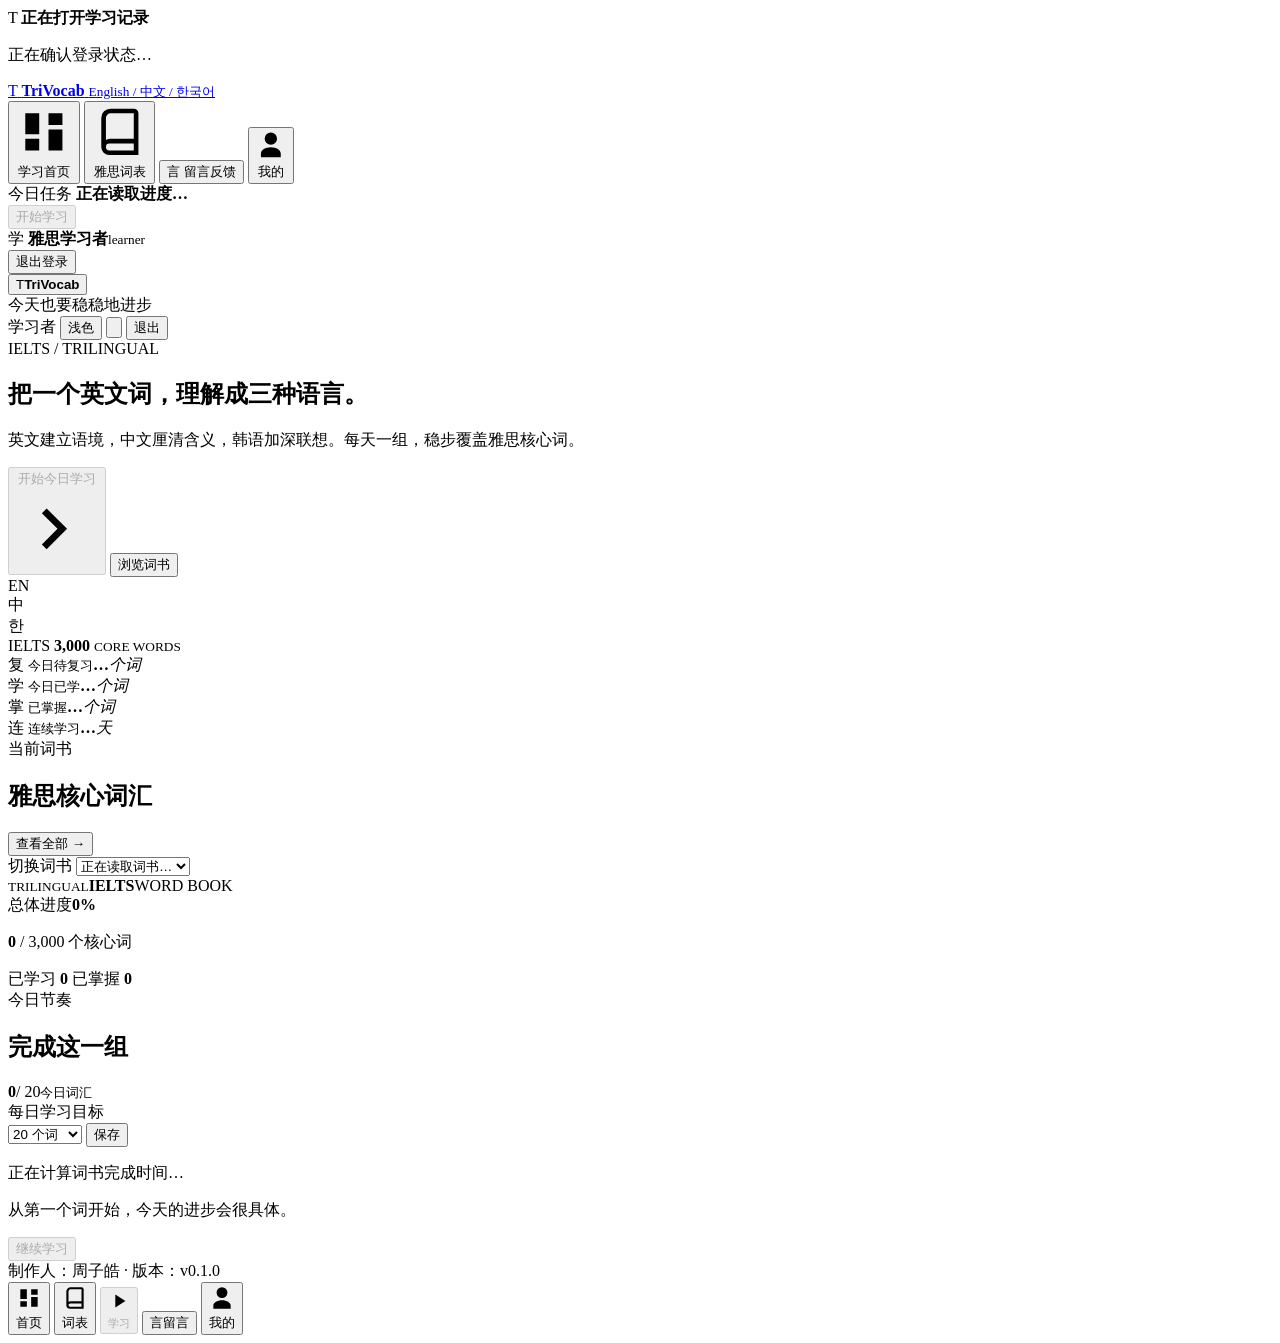
==== src/main/resources/static/index.html @ 9ad06fd4 "Publish TrVocab IELTS trilingual vocabulary app" ====
<!doctype html>
<html lang="zh-CN">
<head>
  <meta charset="UTF-8">
  <meta name="viewport" content="width=device-width, initial-scale=1.0, maximum-scale=1.0, user-scalable=no, viewport-fit=cover">
  <meta name="description" content="IELTS 英语·中文·韩语三语背词学习应用">
  <meta name="theme-color" id="themeColorMeta" content="#edf0eb">
  <link rel="manifest" href="/manifest.webmanifest">
  <link rel="apple-touch-icon" href="/apple-touch-icon.png">
  <meta name="apple-mobile-web-app-capable" content="yes">
  <meta name="apple-mobile-web-app-status-bar-style" content="default">
  <meta name="apple-mobile-web-app-title" content="TriVocab">
  <title>TriVocab · 雅思三语背词</title>
  <script>
    (() => {
      try {
        const savedTheme = localStorage.getItem("trivocab-theme");
        const systemDark = window.matchMedia("(prefers-color-scheme: dark)").matches;
        document.documentElement.dataset.theme = savedTheme === "dark" || savedTheme === "light"
          ? savedTheme
          : (systemDark ? "dark" : "light");
      } catch (error) {
        document.documentElement.dataset.theme = "light";
      }
    })();
  </script>
  <link rel="icon" href="/favicon.svg" type="image/svg+xml">
  <link rel="stylesheet" href="/styles.css?v=20260810-clean">
</head>
<body class="auth-pending">
  <div class="app-boot" id="appBootState" role="status" aria-live="polite">
    <span class="app-boot-mark" aria-hidden="true">T</span>
    <strong id="appBootTitle">正在打开学习记录</strong>
    <p id="appBootMessage">正在确认登录状态…</p>
    <button id="retryAppAuthButton" type="button" hidden>重新尝试</button>
  </div>

  <div class="app-shell" id="appShell" inert>
    <aside class="sidebar" aria-label="主导航">
      <a class="brand" href="#dashboard" data-route="dashboard" aria-label="TriVocab 首页">
        <span class="brand-mark" aria-hidden="true">T</span>
        <span class="brand-copy">
          <strong>TriVocab</strong>
          <small>English / 中文 / 한국어</small>
        </span>
      </a>

      <nav class="side-nav">
        <button class="nav-item is-active" type="button" data-route="dashboard" aria-current="page">
          <svg viewBox="0 0 24 24" aria-hidden="true"><path d="M4 13h6V4H4v9Zm0 7h6v-5H4v5Zm10 0h6v-9h-6v9Zm0-16v5h6V4h-6Z"/></svg>
          <span>学习首页</span>
        </button>
        <button class="nav-item" type="button" data-route="vocabulary">
          <svg viewBox="0 0 24 24" aria-hidden="true"><path d="M18 2H8a4 4 0 0 0-4 4v12.5A3.5 3.5 0 0 0 7.5 22H20V4a2 2 0 0 0-2-2Zm0 18H7.5a1.5 1.5 0 0 1 0-3H18v3Zm0-5H8a4 4 0 0 0-2 .54V6a2 2 0 0 1 2-2h10v11Z"/></svg>
          <span>雅思词表</span>
        </button>
        <button class="nav-item" type="button" data-route="messages">
          <span class="nav-glyph" aria-hidden="true">言</span>
          <span>留言反馈</span>
        </button>
        <button class="nav-item" type="button" data-route="me">
          <svg viewBox="0 0 24 24" aria-hidden="true"><path d="M12 12a5 5 0 1 0-5-5 5 5 0 0 0 5 5Zm0 2c-4.42 0-8 2.24-8 5v3h16v-3c0-2.76-3.58-5-8-5Z"/></svg>
          <span>我的</span>
        </button>
      </nav>

      <div class="sidebar-study-card">
        <span class="eyebrow">今日任务</span>
        <strong id="sidebarTaskText">正在读取进度…</strong>
        <div class="mini-progress" id="sidebarProgressTrack" role="progressbar" aria-label="今日任务进度" aria-valuemin="0" aria-valuemax="100" aria-valuenow="0"><span id="sidebarProgress"></span></div>
        <button class="button button-light button-block" type="button" data-start-study disabled>开始学习</button>
      </div>

      <div class="sidebar-account">
        <div class="profile-chip" aria-label="当前用户">
          <span class="avatar" id="currentUserAvatar" aria-hidden="true">学</span>
          <span><strong id="currentUserDisplayName">雅思学习者</strong><small id="currentUsername">learner</small></span>
        </div>
        <button class="sidebar-logout" id="logoutButton" type="button">退出登录</button>
      </div>
    </aside>

    <main class="main-content">
      <header class="topbar">
        <button class="mobile-brand" type="button" data-route="dashboard" aria-label="返回首页">
          <span class="brand-mark" aria-hidden="true">T</span><strong>TriVocab</strong>
        </button>
        <div class="date-copy">
          <span id="greeting">今天也要稳稳地进步</span>
          <time id="todayLabel"></time>
        </div>
        <div class="topbar-actions">
          <span class="topbar-user" id="topbarUserName">学习者</span>
          <button class="theme-toggle" id="themeToggle" type="button" aria-label="切换深色模式" aria-pressed="false">
            <span class="theme-toggle-track" aria-hidden="true"><i></i></span>
            <span class="theme-toggle-label" id="themeToggleLabel">浅色</span>
          </button>
          <button class="icon-button" id="refreshButton" type="button" title="刷新数据" aria-label="刷新数据">
            <svg viewBox="0 0 24 24" aria-hidden="true"><path d="M17.65 6.35A7.95 7.95 0 0 0 12 4a8 8 0 1 0 7.75 10h-2.1A6 6 0 1 1 16.2 7.8L13 11h7V4l-2.35 2.35Z"/></svg>
          </button>
          <button class="mobile-logout-button" id="mobileLogoutButton" type="button">退出</button>
        </div>
      </header>

      <section class="view is-active" id="dashboardView" data-view="dashboard" aria-labelledby="dashboardTitle">
        <div class="hero-card">
          <div class="hero-copy">
            <span class="hero-kicker">IELTS / TRILINGUAL</span>
            <h1 id="dashboardTitle">把一个英文词，理解成三种语言。</h1>
            <p>英文建立语境，中文厘清含义，韩语加深联想。每天一组，稳步覆盖雅思核心词。</p>
            <div class="hero-actions">
              <button class="button button-primary" type="button" data-start-study disabled>
                <span>开始今日学习</span>
                <svg viewBox="0 0 24 24" aria-hidden="true"><path d="m9 18 6-6-6-6-1.4 1.4 4.6 4.6-4.6 4.6L9 18Z"/></svg>
              </button>
              <button class="button button-ghost" type="button" data-route="vocabulary">浏览词书</button>
            </div>
          </div>
          <div class="hero-visual" aria-hidden="true">
            <div class="language-orbit orbit-en">EN</div>
            <div class="language-orbit orbit-zh">中</div>
            <div class="language-orbit orbit-ko">한</div>
            <div class="book-shape">
              <span>IELTS</span>
              <strong>3,000</strong>
              <small>CORE WORDS</small>
            </div>
          </div>
        </div>

        <div class="stats-grid" aria-label="学习概览">
          <article class="stat-card">
            <span class="stat-icon stat-icon-sage" aria-hidden="true">复</span>
            <span class="stat-copy"><small>今日待复习</small><strong id="dueCount">…</strong><em>个词</em></span>
          </article>
          <article class="stat-card">
            <span class="stat-icon stat-icon-gold" aria-hidden="true">学</span>
            <span class="stat-copy"><small>今日已学</small><strong id="todayLearnedCount">…</strong><em>个词</em></span>
          </article>
          <article class="stat-card">
            <span class="stat-icon stat-icon-blue" aria-hidden="true">掌</span>
            <span class="stat-copy"><small>已掌握</small><strong id="masteredCount">…</strong><em>个词</em></span>
          </article>
          <article class="stat-card">
            <span class="stat-icon stat-icon-coral" aria-hidden="true">连</span>
            <span class="stat-copy"><small>连续学习</small><strong id="streakCount">…</strong><em>天</em></span>
          </article>
        </div>

        <div class="dashboard-grid">
          <article class="panel book-progress-panel">
            <div class="panel-heading">
              <div><span class="eyebrow">当前词书</span><h2 id="currentBookName">雅思核心词汇</h2></div>
              <button class="text-button" type="button" data-route="vocabulary">查看全部 <span aria-hidden="true">→</span></button>
            </div>
            <div class="book-selector">
              <label for="bookSelect">切换词书</label>
              <select id="bookSelect" aria-label="选择要学习的词书">
                <option value="">正在读取词书…</option>
              </select>
            </div>
            <div class="book-progress-content">
              <div class="book-cover" aria-hidden="true"><small>TRILINGUAL</small><strong>IELTS</strong><span>WORD BOOK</span></div>
              <div class="progress-details">
                <div class="progress-row"><span>总体进度</span><strong id="bookProgressLabel">0%</strong></div>
                <div class="progress-track" id="bookProgressTrack" role="progressbar" aria-label="词书总体进度" aria-valuemin="0" aria-valuemax="100" aria-valuenow="0"><span id="bookProgressBar"></span></div>
                <p><strong id="learnedBookCount">0</strong> / <span id="totalBookCount">3,000</span> 个核心词</p>
                <div class="progress-legend">
                  <span><i class="dot dot-learned"></i>已学习 <strong id="legendLearned">0</strong></span>
                  <span><i class="dot dot-mastered"></i>已掌握 <strong id="legendMastered">0</strong></span>
                </div>
              </div>
            </div>
          </article>

          <article class="panel plan-panel">
            <div class="panel-heading"><div><span class="eyebrow">今日节奏</span><h2>完成这一组</h2></div><span class="plan-date" id="planDate"></span></div>
            <div class="daily-ring" id="dailyRing" style="--progress: 0" role="progressbar" aria-label="今日学习进度" aria-valuemin="0" aria-valuemax="100" aria-valuenow="0">
              <div><strong id="dailyProgressCount">0</strong><span>/ <span id="dailyGoalCount">20</span></span><small>今日词汇</small></div>
            </div>
            <div class="daily-goal-control" id="dailyGoalControl">
              <label for="dailyGoalSelect">每日学习目标</label>
              <div class="daily-goal-action-row">
                <select id="dailyGoalSelect" aria-describedby="dailyGoalEstimate dailyGoalState">
                  <option value="10">10 个词</option>
                  <option value="20" selected>20 个词</option>
                  <option value="30">30 个词</option>
                  <option value="40">40 个词</option>
                  <option value="50">50 个词</option>
                  <option value="60">60 个词</option>
                  <option value="70">70 个词</option>
                  <option value="80">80 个词</option>
                  <option value="90">90 个词</option>
                  <option value="100">100 个词</option>
                </select>
                <button class="daily-goal-save" id="saveDailyGoalButton" type="button">保存</button>
              </div>
              <p class="daily-goal-estimate" id="dailyGoalEstimate" aria-live="polite">正在计算词书完成时间…</p>
              <div class="daily-goal-state" id="dailyGoalState" role="status" aria-live="polite" hidden></div>
            </div>
            <p class="plan-message" id="planMessage">从第一个词开始，今天的进步会很具体。</p>
            <button class="button button-soft button-block" type="button" data-start-study disabled>继续学习</button>
          </article>
        </div>
      </section>

      <section class="view" id="vocabularyView" data-view="vocabulary" aria-labelledby="vocabularyTitle" hidden>
        <div class="page-heading">
          <div><span class="eyebrow" id="vocabularyBookLabel">当前词书</span><h1 id="vocabularyTitle">三语词表</h1><p>搜索英文单词，同时查看中文与韩语释义。</p></div>
          <button class="button button-primary" type="button" data-start-study disabled>开始学习</button>
        </div>

        <div class="word-toolbar">
          <label class="search-box" for="wordSearch">
            <span class="sr-only">搜索英文单词、中文或韩语释义</span>
            <svg viewBox="0 0 24 24" aria-hidden="true"><path d="m21 19.6-5.2-5.2a7.5 7.5 0 1 0-1.4 1.4l5.2 5.2 1.4-1.4ZM5 10a5 5 0 1 1 10 0 5 5 0 0 1-10 0Z"/></svg>
            <input id="wordSearch" type="search" autocomplete="off" placeholder="搜索单词、中文或韩语释义…">
            <kbd>/</kbd>
          </label>
          <div class="word-count-label">共 <strong id="wordTotalLabel">…</strong> 词
          </div>
        </div>

          <div class="word-list-panel">
            <div class="word-table-heading" aria-hidden="true"><span>单词</span><span>中文释义</span><span>한국어 뜻</span><span>状态</span></div>
            <div id="wordList" class="word-list" aria-live="polite" aria-busy="false"></div>
            <div class="empty-state" id="wordEmpty" hidden>
              <span aria-hidden="true">⌕</span><h3>没有找到匹配的单词</h3><p>试试其他关键词吧。</p>
            </div>
            <div class="list-footer">
              <nav class="word-pagination" id="wordPagination" aria-label="词表分页" hidden>
                <span id="wordPageLabel">第 1 / 1 页</span>
                <label class="word-page-jump">跳至 <input id="wordPageInput" type="number" min="1" value="1" aria-label="跳转页码"> 页</label>
                <div class="word-pagination-actions">
                  <button class="button button-ghost" id="wordPrevPageButton" type="button" disabled>上一页</button>
                  <button class="button button-ghost" id="wordNextPageButton" type="button" disabled>下一页</button>
                </div>
              </nav>
            </div>
          </div>
      </section>

      <section class="view messages-view" id="messagesView" data-view="messages" aria-labelledby="messagesTitle" hidden>
        <div class="page-heading messages-heading">
          <div><span class="eyebrow">学习反馈</span><h1 id="messagesTitle">给我们留言</h1><p>记录使用中遇到的问题，也可以提出词库或学习流程建议。</p></div>
        </div>

        <div class="message-layout">
          <section class="message-compose-panel" aria-labelledby="messageComposeTitle">
            <div class="message-section-heading"><h2 id="messageComposeTitle">新留言</h2></div>
            <form id="messageForm" novalidate>
              <div class="message-field">
                <div class="message-label-row"><label for="messageContent">留言内容</label><span id="messageCharacterCount">0 / 1000</span></div>
                <textarea id="messageContent" name="content" rows="8" minlength="10" maxlength="1000" required placeholder="请具体描述问题或建议。"></textarea>
                <small>请输入 10-1000 个字符。</small>
              </div>
              <div class="message-form-state" id="messageFormState" role="status" aria-live="polite" hidden></div>
              <button class="button button-primary message-submit" type="submit">提交留言</button>
            </form>
          </section>

          <section class="my-message-panel" aria-labelledby="myMessagesTitle">
            <div class="message-section-heading"><h2 id="myMessagesTitle">我的留言</h2><button class="text-button" id="refreshMessagesButton" type="button">刷新</button></div>
            <div class="my-message-state" id="myMessagesState" role="status" aria-live="polite" hidden></div>
            <div class="my-message-list" id="myMessageList" aria-busy="false"></div>
            <div class="message-empty" id="myMessagesEmpty" hidden><strong>还没有留言</strong><p>提交后，处理状态和管理员回复会显示在这里。</p></div>
          </section>
        </div>
      </section>

      <section class="view me-view" id="meView" data-view="me" aria-labelledby="meTitle" hidden>
        <div class="page-heading">
          <div><span class="eyebrow">个人中心</span><h1 id="meTitle">我的</h1></div>
        </div>
        <div class="me-card me-profile-card">
          <div class="me-profile">
            <span class="avatar me-avatar" id="meAvatar" aria-hidden="true">学</span>
            <div class="me-profile-copy">
              <strong id="meDisplayName">…</strong>
              <small id="meUsername">@learner</small>
            </div>
          </div>
          <dl class="me-info">
            <div><dt>用户 ID</dt><dd id="meUserId">…</dd></div>
            <div><dt>邮箱</dt><dd id="meEmail">…</dd></div>
            <div><dt>角色</dt><dd id="meRole">…</dd></div>
            <div><dt>当前词书</dt><dd id="meBookName">…</dd></div>
          </dl>
          <button class="button button-ghost button-block" id="meLogoutButton" type="button">退出登录</button>
        </div>

        <div class="me-stats-grid" aria-label="学习统计概览">
          <article class="me-stat-card" data-open-stats>
            <small>已背时长</small>
            <strong id="meTotalMinutes">…</strong>
          </article>
          <article class="me-stat-card" data-open-stats>
            <small>已学单词</small>
            <strong id="meTotalLearned">…</strong>
          </article>
          <article class="me-stat-card">
            <small>连续签到</small>
            <strong id="meStreak">…</strong>
          </article>
          <article class="me-stat-card">
            <small>累积签到</small>
            <strong id="meTotalCheckins">…</strong>
          </article>
        </div>

        <button class="button button-soft button-block" id="openStatsButton" type="button">查看统计详情</button>

        <div class="me-card me-checkin-card">
          <div class="me-card-heading">
            <div><span class="eyebrow">每日打卡</span><h2>签到日历</h2></div>
            <button class="button button-primary" id="checkinButton" type="button">签到</button>
          </div>
          <div class="calendar-toolbar">
            <button id="calendarPrev" type="button" aria-label="上个月">‹</button>
            <strong id="calendarTitle">…</strong>
            <button id="calendarNext" type="button" aria-label="下个月">›</button>
          </div>
          <div class="calendar-weekdays" aria-hidden="true">
            <span>日</span><span>一</span><span>二</span><span>三</span><span>四</span><span>五</span><span>六</span>
          </div>
          <div class="calendar-grid" id="calendarGrid" aria-live="polite"></div>
        </div>
      </section>

      <section class="view study-view" id="studyView" data-view="study" aria-label="单词学习" hidden>
        <div class="study-topbar">
          <button class="close-study" id="closeStudyButton" type="button" aria-label="退出学习">
            <svg viewBox="0 0 24 24" aria-hidden="true"><path d="m18.3 5.7-1.4-1.4-4.9 4.9-4.9-4.9-1.4 1.4 4.9 4.9-4.9 4.9 1.4 1.4 4.9-4.9 4.9 4.9 1.4-1.4-4.9-4.9 4.9-4.9Z"/></svg>
          </button>
          <div class="study-progress-wrap">
            <div class="study-progress-copy">
              <span>本组进度 <small id="studyAttemptLabel" aria-live="polite">尝试 0 次</small></span>
              <strong id="studyProgressLabel">0 / 0</strong>
            </div>
            <div class="study-progress-track" id="studyProgressTrack" role="progressbar" aria-label="本组学习进度" aria-valuemin="0" aria-valuemax="100" aria-valuenow="0"><span id="studyProgressBar"></span></div>
          </div>
          <span class="shortcut-hint">空格键翻面</span>
        </div>

        <div class="study-loading" id="studyLoading" role="status" aria-live="polite" hidden>
          <span class="spinner" aria-hidden="true"></span><p>正在准备今日单词…</p>
        </div>

        <div class="study-stage" id="studyStage" hidden>
          <div class="flashcard" id="flashcard">
            <div class="flashcard-inner">
              <article class="flashcard-face flashcard-front" aria-hidden="false">
                <span class="word-rank" id="studyRank">IELTS CORE</span>
                <div class="word-heading">
                  <h1 id="studyWord" lang="en">…</h1>
                  <div><span id="studyPhonetic"></span><em id="studyPartOfSpeech"></em></div>
                </div>
                <p class="recall-prompt">在脑海中回忆它的含义。<br><span>뜻을 떠올려 보세요.</span></p>
                <button class="reveal-button" id="revealButton" type="button">
                  <span>查看释义</span><small>Space</small>
                </button>
              </article>

              <article class="flashcard-face flashcard-back" aria-hidden="true" inert>
                <div class="back-word-row">
                  <div><h2 id="backWord" lang="en">…</h2><span id="backMeta"></span></div>
                  <span class="meaning-badge">EN / 中 / 한</span>
                </div>
                <div class="meaning-grid">
                  <section class="meaning-block meaning-zh"><span class="language-tag">中文</span><p id="chineseMeaning">…</p></section>
                  <section class="meaning-block meaning-ko" lang="ko"><span class="language-tag">한국어</span><p id="koreanMeaning">…</p></section>
                </div>
                <div class="examples">
                  <section class="example-block"><span>ENGLISH EXAMPLE</span><p id="englishExample" lang="en">Example coming soon.</p></section>
                  <section class="example-block example-ko" lang="ko"><span>한국어 예문</span><p id="koreanExample">한국어 예문이 아직 없습니다.</p></section>
                </div>
              </article>
            </div>
          </div>

          <div class="rating-area" id="ratingArea" role="group" aria-label="记忆评估" aria-hidden="true" inert>
            <p>你记得怎么样？ <span>1-4 快捷键</span></p>
            <div class="rating-buttons">
              <button class="rating-button rating-again" type="button" data-rating="AGAIN" aria-label="不认识，稍后在本组重新学习"><kbd>1</kbd><strong>不认识</strong><small>Again</small></button>
              <button class="rating-button rating-hard" type="button" data-rating="HARD" aria-label="模糊，稍后在本组重新巩固"><kbd>2</kbd><strong>模糊</strong><small>Hard</small></button>
              <button class="rating-button rating-good" type="button" data-rating="GOOD" aria-label="记得，本组不再出现并安排后续复习"><kbd>3</kbd><strong>记得</strong><small>Good</small></button>
              <button class="rating-button rating-easy" type="button" data-rating="EASY" aria-label="熟练，本组不再出现且无需后续复习"><kbd>4</kbd><strong>熟练</strong><small>Easy</small></button>
            </div>
          </div>
        </div>

        <div class="study-error" id="studyError" role="alert" hidden>
          <div class="error-mark" aria-hidden="true">!</div>
          <h1 id="studyErrorTitle" tabindex="-1">暂时无法开始学习</h1>
          <p id="studyErrorMessage">学习队列没有加载成功，请稍后重试。</p>
          <div class="complete-actions">
            <button class="button button-primary" type="button" data-start-study disabled>重新尝试</button>
            <button class="button button-ghost" type="button" data-route="dashboard">返回首页</button>
          </div>
        </div>

        <div class="study-complete" id="studyComplete" hidden>
          <div class="complete-mark" aria-hidden="true">✓</div>
          <span class="eyebrow" id="studyCompleteEyebrow">本组完成</span>
          <h1 id="studyCompleteTitle">今天的一组单词完成了。</h1>
          <p id="studyCompleteDescription">以下是根据本组学习结果生成的复习安排。</p>
          <div class="session-summary" id="sessionSummary">
            <span><strong id="sessionReviewed">0</strong><small>完成单词</small></span>
            <span><strong id="sessionAttempts">0</strong><small>总尝试次数</small></span>
            <span><strong id="sessionGoodRate">0%</strong><small>一次通过率</small></span>
          </div>
          <div class="complete-actions"><button class="button button-primary" id="continueSessionButton" type="button">额外再学一组</button><button class="button button-ghost" type="button" data-route="dashboard">返回首页</button></div>
          <section class="session-word-review" id="sessionWordReview" aria-labelledby="sessionWordListTitle">
            <div class="session-word-review-heading">
              <h2 id="sessionWordListTitle">本组复习安排</h2>
              <span>根据遗忘曲线生成</span>
            </div>
            <ol class="session-word-list" id="sessionWordList"></ol>
          </section>
        </div>
      </section>

      <footer class="site-footer">
        <span>制作人：周子皓</span>
        <span class="site-footer-sep" aria-hidden="true">·</span>
        <span>版本：v0.1.0</span>
      </footer>
    </main>

    <nav class="mobile-nav" aria-label="移动端导航">
      <button class="is-active" type="button" data-route="dashboard"><svg viewBox="0 0 24 24" aria-hidden="true"><path d="M4 13h6V4H4v9Zm0 7h6v-5H4v5Zm10 0h6v-9h-6v9Zm0-16v5h6V4h-6Z"/></svg><span>首页</span></button>
      <button type="button" data-route="vocabulary"><svg viewBox="0 0 24 24" aria-hidden="true"><path d="M18 2H8a4 4 0 0 0-4 4v12.5A3.5 3.5 0 0 0 7.5 22H20V4a2 2 0 0 0-2-2Zm0 18H7.5a1.5 1.5 0 0 1 0-3H18v3Zm0-5H8a4 4 0 0 0-2 .54V6a2 2 0 0 1 2-2h10v11Z"/></svg><span>词表</span></button>
      <button class="mobile-study-action" type="button" data-start-study disabled><span><svg viewBox="0 0 24 24" aria-hidden="true"><path d="m8 5 11 7-11 7V5Z"/></svg></span><small>学习</small></button>
      <button type="button" data-route="messages"><span class="mobile-nav-glyph" aria-hidden="true">言</span><span>留言</span></button>
      <button type="button" data-route="me"><svg viewBox="0 0 24 24" aria-hidden="true"><path d="M12 12a5 5 0 1 0-5-5 5 5 0 0 0 5 5Zm0 2c-4.42 0-8 2.24-8 5v3h16v-3c0-2.76-3.58-5-8-5Z"/></svg><span>我的</span></button>
    </nav>
  </div>

  <div class="me-modal-backdrop" id="statsModal" hidden>
    <section class="me-modal" role="dialog" aria-modal="true" aria-labelledby="statsModalTitle">
      <div class="me-modal-heading">
        <div><h2 id="statsModalTitle">学习统计</h2><p>按日查看学习、复习与学习时长。</p></div>
        <button id="closeStatsModal" type="button" aria-label="关闭统计详情">关闭</button>
      </div>
      <div class="stats-range-toggle" role="group" aria-label="统计范围">
        <button type="button" data-stats-range="week" class="is-active">最近一周</button>
        <button type="button" data-stats-range="month">本月</button>
      </div>
      <div class="stats-chart-block">
        <div class="stats-chart-heading"><h3>学习 / 复习单词</h3><small id="wordsChartSummary"></small></div>
        <div class="stats-chart stats-chart-words" id="wordsChart" aria-label="学习与复习单词柱状图"></div>
        <div class="stats-chart-legend"><span class="legend-learned">学习</span><span class="legend-reviewed">复习</span></div>
      </div>
      <div class="stats-chart-block">
        <div class="stats-chart-heading"><h3>学习时长（分钟）</h3><small id="minutesChartSummary"></small></div>
        <div class="stats-chart stats-chart-minutes" id="minutesChart" aria-label="学习时长柱状图"></div>
      </div>
    </section>
  </div>

  <div class="toast-region" id="toastRegion" aria-live="polite" aria-atomic="true"></div>

  <template id="wordSkeletonTemplate">
    <div class="word-row skeleton-row" aria-hidden="true"><span></span><span></span><span></span><span></span></div>
  </template>

  <script src="/app.js?v=20260810-clean" defer></script>
</body>
</html>
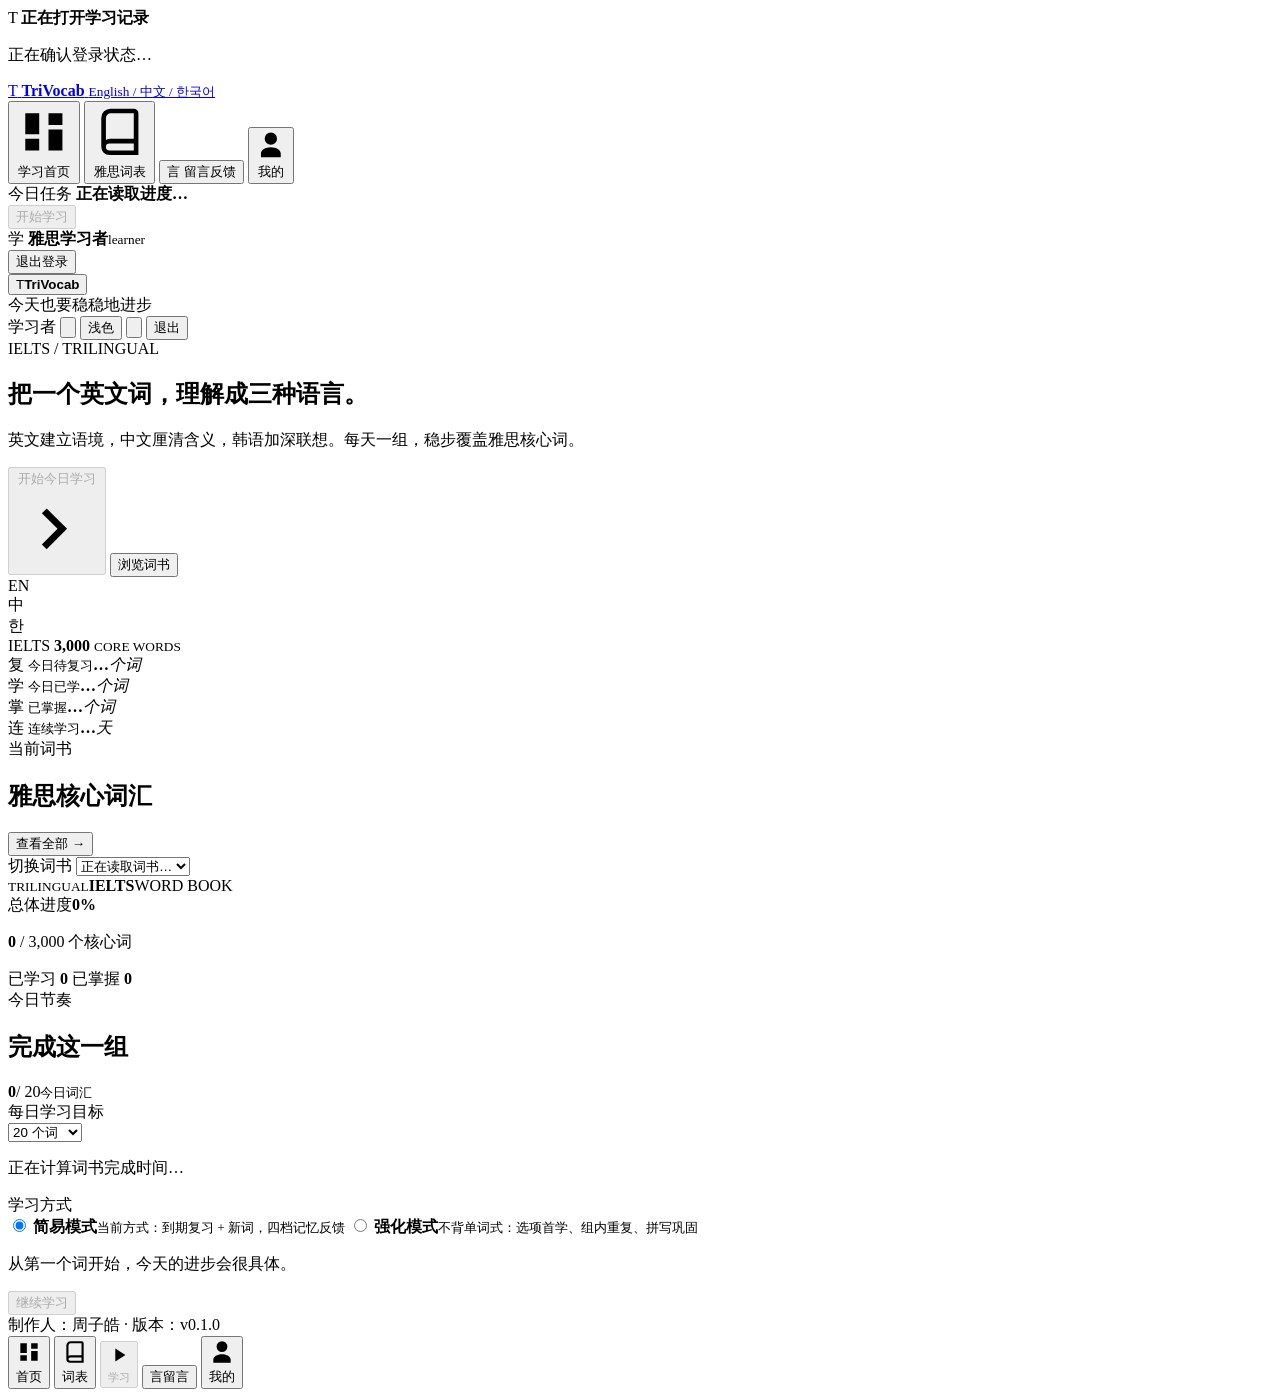
==== commit 2673c8b9: "Add immersive learning mode and timezone settings - Add simple/immersive learning mode toggle persis" ====
--- a/src/main/resources/static/index.html
+++ b/src/main/resources/static/index.html
@@ -4,7 +4,7 @@
   <meta charset="UTF-8">
   <meta name="viewport" content="width=device-width, initial-scale=1.0, maximum-scale=1.0, user-scalable=no, viewport-fit=cover">
   <meta name="description" content="IELTS 英语·中文·韩语三语背词学习应用">
-  <meta name="theme-color" id="themeColorMeta" content="#edf0eb">
+  <meta name="theme-color" id="themeColorMeta" content="#f4f2eb">
   <link rel="manifest" href="/manifest.webmanifest">
   <link rel="apple-touch-icon" href="/apple-touch-icon.png">
   <meta name="apple-mobile-web-app-capable" content="yes">
@@ -25,7 +25,7 @@
     })();
   </script>
   <link rel="icon" href="/favicon.svg" type="image/svg+xml">
-  <link rel="stylesheet" href="/styles.css?v=20260810-clean">
+  <link rel="stylesheet" href="/styles.css?v=20260813-redesign">
 </head>
 <body class="auth-pending">
   <div class="app-boot" id="appBootState" role="status" aria-live="polite">
@@ -91,6 +91,9 @@
         </div>
         <div class="topbar-actions">
           <span class="topbar-user" id="topbarUserName">学习者</span>
+          <button class="icon-button settings-icon-button" id="settingsButton" type="button" title="设置" aria-label="设置">
+            <svg viewBox="0 0 24 24" aria-hidden="true"><path d="M19.14 12.94c.04-.3.06-.61.06-.94 0-.32-.02-.64-.07-.94l2.03-1.58a.49.49 0 0 0 .12-.61l-1.92-3.32a.49.49 0 0 0-.59-.22l-2.39.96c-.5-.38-1.03-.7-1.62-.94l-.36-2.54a.48.48 0 0 0-.48-.41h-3.84a.48.48 0 0 0-.48.41l-.36 2.54c-.59.24-1.13.57-1.62.94l-2.39-.96a.48.48 0 0 0-.59.22L2.74 8.87c-.12.21-.08.47.12.61l2.03 1.58c-.05.3-.09.63-.09.94 0 .31.02.64.07.94l-2.03 1.58a.49.49 0 0 0-.12.61l1.92 3.32c.12.22.37.29.59.22l2.39-.96c.5.38 1.03.7 1.62.94l.36 2.54c.05.24.24.41.48.41h3.84c.24 0 .44-.17.48-.41l.36-2.54c.59-.24 1.13-.56 1.62-.94l2.39.96c.22.08.47 0 .59-.22l1.92-3.32a.49.49 0 0 0-.12-.61l-2.01-1.58ZM12 15.6A3.6 3.6 0 1 1 15.6 12 3.61 3.61 0 0 1 12 15.6Z"/></svg>
+          </button>
           <button class="theme-toggle" id="themeToggle" type="button" aria-label="切换深色模式" aria-pressed="false">
             <span class="theme-toggle-track" aria-hidden="true"><i></i></span>
             <span class="theme-toggle-label" id="themeToggleLabel">浅色</span>
@@ -193,10 +196,23 @@
                   <option value="90">90 个词</option>
                   <option value="100">100 个词</option>
                 </select>
-                <button class="daily-goal-save" id="saveDailyGoalButton" type="button">保存</button>
               </div>
               <p class="daily-goal-estimate" id="dailyGoalEstimate" aria-live="polite">正在计算词书完成时间…</p>
               <div class="daily-goal-state" id="dailyGoalState" role="status" aria-live="polite" hidden></div>
+            </div>
+            <div class="learning-mode-control" id="learningModeControl">
+              <label>学习方式</label>
+              <div class="learning-mode-options" role="radiogroup" aria-label="学习方式">
+                <label class="learning-mode-option">
+                  <input type="radio" name="learningMode" value="SIMPLE" checked>
+                  <span><strong>简易模式</strong><small>当前方式：到期复习 + 新词，四档记忆反馈</small></span>
+                </label>
+                <label class="learning-mode-option">
+                  <input type="radio" name="learningMode" value="IMMERSIVE">
+                  <span><strong>强化模式</strong><small>不背单词式：选项首学、组内重复、拼写巩固</small></span>
+                </label>
+              </div>
+              <div class="learning-mode-state" id="learningModeState" role="status" aria-live="polite" hidden></div>
             </div>
             <p class="plan-message" id="planMessage">从第一个词开始，今天的进步会很具体。</p>
             <button class="button button-soft button-block" type="button" data-start-study disabled>继续学习</button>
@@ -286,7 +302,6 @@
             <div><dt>角色</dt><dd id="meRole">…</dd></div>
             <div><dt>当前词书</dt><dd id="meBookName">…</dd></div>
           </dl>
-          <button class="button button-ghost button-block" id="meLogoutButton" type="button">退出登录</button>
         </div>
 
         <div class="me-stats-grid" aria-label="学习统计概览">
@@ -324,6 +339,17 @@
             <span>日</span><span>一</span><span>二</span><span>三</span><span>四</span><span>五</span><span>六</span>
           </div>
           <div class="calendar-grid" id="calendarGrid" aria-live="polite"></div>
+        </div>
+
+        <div class="me-actions">
+          <button class="me-action" id="meQuitButton" type="button" hidden>
+            <svg viewBox="0 0 24 24" aria-hidden="true"><path d="M13 3h-2v10h2V3zm4.83 2.17-1.42 1.42A7 7 0 1 1 6.17 5.17 7 7 0 0 1 4 12c0 4.97 4.03 9 9 9s9-4.03 9-9c0-2.74-1.23-5.18-3.17-6.83Z"/></svg>
+            <span>退出应用</span>
+          </button>
+          <button class="me-action" id="meLogoutButton" type="button">
+            <svg viewBox="0 0 24 24" aria-hidden="true"><path d="M17 7l-1.41 1.41L18.17 11H8v2h10.17l-2.58 2.58L17 17l5-5zM4 5h8V3H4c-1.1 0-2 .9-2 2v14c0 1.1.9 2 2 2h8v-2H4V5z"/></svg>
+            <span>退出登录</span>
+          </button>
         </div>
       </section>
 
@@ -356,6 +382,7 @@
                   <div><span id="studyPhonetic"></span><em id="studyPartOfSpeech"></em></div>
                 </div>
                 <p class="recall-prompt">在脑海中回忆它的含义。<br><span>뜻을 떠올려 보세요.</span></p>
+                <div class="quiz-options" id="quizOptions" role="group" hidden></div>
                 <button class="reveal-button" id="revealButton" type="button">
                   <span>查看释义</span><small>Space</small>
                 </button>
@@ -370,6 +397,7 @@
                   <section class="meaning-block meaning-zh"><span class="language-tag">中文</span><p id="chineseMeaning">…</p></section>
                   <section class="meaning-block meaning-ko" lang="ko"><span class="language-tag">한국어</span><p id="koreanMeaning">…</p></section>
                 </div>
+                <p class="quiz-feedback" id="quizFeedback" role="status" aria-live="polite" hidden></p>
                 <div class="examples">
                   <section class="example-block"><span>ENGLISH EXAMPLE</span><p id="englishExample" lang="en">Example coming soon.</p></section>
                   <section class="example-block example-ko" lang="ko"><span>한국어 예문</span><p id="koreanExample">한국어 예문이 아직 없습니다.</p></section>
@@ -385,6 +413,27 @@
               <button class="rating-button rating-hard" type="button" data-rating="HARD" aria-label="模糊，稍后在本组重新巩固"><kbd>2</kbd><strong>模糊</strong><small>Hard</small></button>
               <button class="rating-button rating-good" type="button" data-rating="GOOD" aria-label="记得，本组不再出现并安排后续复习"><kbd>3</kbd><strong>记得</strong><small>Good</small></button>
               <button class="rating-button rating-easy" type="button" data-rating="EASY" aria-label="熟练，本组不再出现且无需后续复习"><kbd>4</kbd><strong>熟练</strong><small>Easy</small></button>
+            </div>
+          </div>
+
+          <div class="study-spell" id="studySpell" hidden>
+            <div class="spell-card">
+              <span class="word-rank">拼写练习</span>
+              <h1 id="spellTitle">写出这个单词</h1>
+              <p class="spell-prompt">根据释义拼写英文单词。</p>
+              <div class="spell-meanings">
+                <section class="meaning-block meaning-zh"><span class="language-tag">中文</span><p id="spellChineseMeaning">…</p></section>
+                <section class="meaning-block meaning-ko" lang="ko"><span class="language-tag">한국어</span><p id="spellKoreanMeaning">…</p></section>
+              </div>
+              <div class="spell-input-row">
+                <input id="spellInput" type="text" autocomplete="off" autocapitalize="off" spellcheck="false" aria-label="拼写单词">
+                <button class="button button-primary" id="spellSubmitButton" type="button">检查</button>
+              </div>
+              <p class="spell-feedback" id="spellFeedback" role="status" aria-live="polite"></p>
+              <div class="spell-skip-row">
+                <button class="text-button" id="spellSkipButton" type="button">跳过拼写</button>
+                <button class="text-button" id="spellSkipAllButton" type="button">跳过全部拼写</button>
+              </div>
             </div>
           </div>
         </div>
@@ -458,12 +507,52 @@
     </section>
   </div>
 
+  <div class="settings-modal-backdrop" id="settingsModal" hidden>
+    <section class="settings-modal" role="dialog" aria-modal="true" aria-labelledby="settingsModalTitle">
+      <div class="settings-modal-heading">
+        <div><h2 id="settingsModalTitle">设置</h2><p>偏好会自动保存，刷新后依然生效。</p></div>
+        <button id="closeSettingsModal" type="button" aria-label="关闭设置">关闭</button>
+      </div>
+      <div class="settings-group">
+        <span class="settings-label">主题</span>
+        <div class="settings-options" role="radiogroup" aria-label="主题">
+          <label><input type="radio" name="settingsTheme" value="LIGHT"><span>浅色</span></label>
+          <label><input type="radio" name="settingsTheme" value="DARK"><span>深色</span></label>
+          <label><input type="radio" name="settingsTheme" value="SYSTEM"><span>跟随系统</span></label>
+        </div>
+      </div>
+      <div class="settings-group">
+        <span class="settings-label">学习方式</span>
+        <div class="settings-options settings-options-stack" role="radiogroup" aria-label="学习方式">
+          <label><input type="radio" name="settingsLearningMode" value="SIMPLE"><span><strong>简易模式</strong><small>翻面卡 + 四档记忆反馈</small></span></label>
+          <label><input type="radio" name="settingsLearningMode" value="IMMERSIVE"><span><strong>强化模式</strong><small>不背单词式：选项首学、组内回忆、拼写巩固</small></span></label>
+        </div>
+      </div>
+      <div class="settings-group">
+        <span class="settings-label">拼写练习</span>
+        <small class="settings-desc">仅强化模式：组末是否进行拼写巩固</small>
+        <div class="settings-options" role="radiogroup" aria-label="拼写练习">
+          <label><input type="radio" name="settingsSpelling" value="true"><span>开启</span></label>
+          <label><input type="radio" name="settingsSpelling" value="false"><span>关闭</span></label>
+        </div>
+      </div>
+      <div class="settings-group">
+        <span class="settings-label">释义展示</span>
+        <div class="settings-options settings-options-stack" role="radiogroup" aria-label="释义展示">
+          <label><input type="radio" name="settingsMeaning" value="SIMPLIFIED"><span><strong>简化</strong><small>只显示最常见的 2-3 个词义</small></span></label>
+          <label><input type="radio" name="settingsMeaning" value="DETAILED"><span><strong>详细</strong><small>显示全部词义</small></span></label>
+        </div>
+      </div>
+      <div class="settings-state" id="settingsState" role="status" aria-live="polite" hidden></div>
+    </section>
+  </div>
+
   <div class="toast-region" id="toastRegion" aria-live="polite" aria-atomic="true"></div>
 
   <template id="wordSkeletonTemplate">
     <div class="word-row skeleton-row" aria-hidden="true"><span></span><span></span><span></span><span></span></div>
   </template>
 
-  <script src="/app.js?v=20260810-clean" defer></script>
+  <script src="/app.js?v=20260813-redesign" defer></script>
 </body>
 </html>
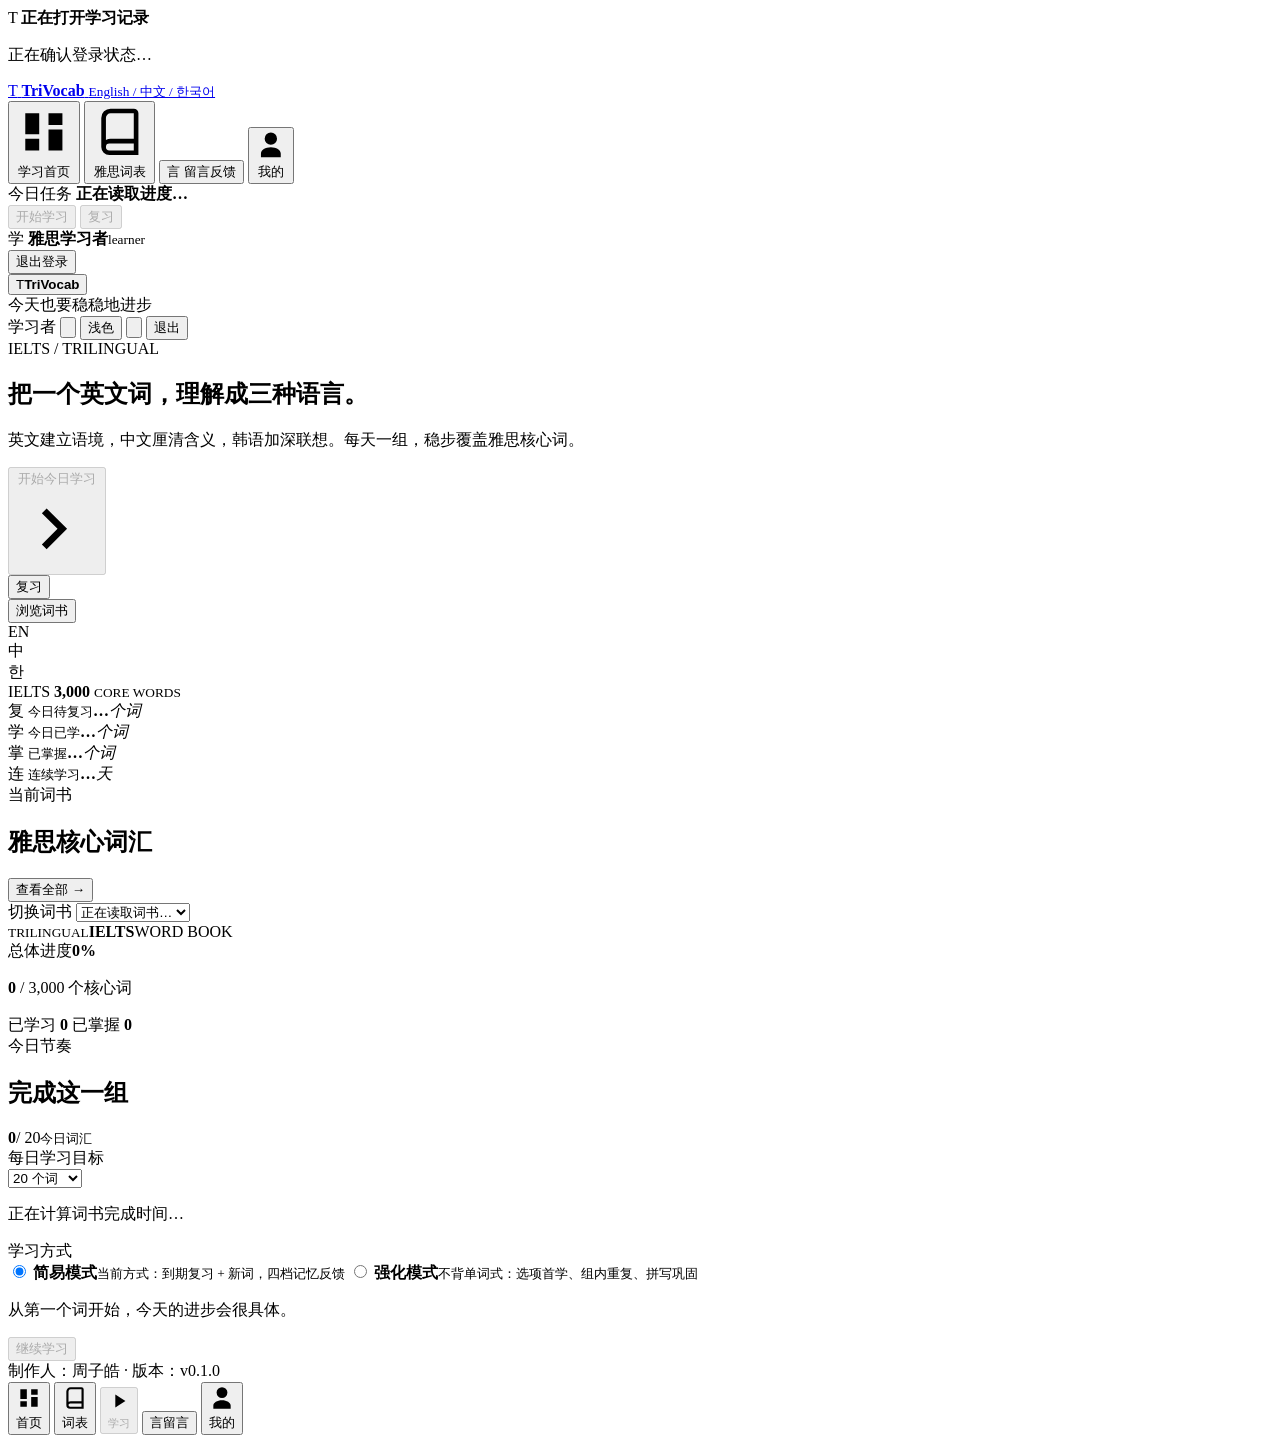
==== commit b4b003c4: "Redesign frontend and add review-only study flow" ====
--- a/src/main/resources/static/index.html
+++ b/src/main/resources/static/index.html
@@ -4,7 +4,7 @@
   <meta charset="UTF-8">
   <meta name="viewport" content="width=device-width, initial-scale=1.0, maximum-scale=1.0, user-scalable=no, viewport-fit=cover">
   <meta name="description" content="IELTS 英语·中文·韩语三语背词学习应用">
-  <meta name="theme-color" id="themeColorMeta" content="#f4f2eb">
+  <meta name="theme-color" id="themeColorMeta" content="#edf0f8">
   <link rel="manifest" href="/manifest.webmanifest">
   <link rel="apple-touch-icon" href="/apple-touch-icon.png">
   <meta name="apple-mobile-web-app-capable" content="yes">
@@ -25,7 +25,7 @@
     })();
   </script>
   <link rel="icon" href="/favicon.svg" type="image/svg+xml">
-  <link rel="stylesheet" href="/styles.css?v=20260813-redesign">
+  <link rel="stylesheet" href="/styles.css?v=20260814-flee">
 </head>
 <body class="auth-pending">
   <div class="app-boot" id="appBootState" role="status" aria-live="polite">
@@ -68,7 +68,13 @@
         <span class="eyebrow">今日任务</span>
         <strong id="sidebarTaskText">正在读取进度…</strong>
         <div class="mini-progress" id="sidebarProgressTrack" role="progressbar" aria-label="今日任务进度" aria-valuemin="0" aria-valuemax="100" aria-valuenow="0"><span id="sidebarProgress"></span></div>
-        <button class="button button-light button-block" type="button" data-start-study disabled>开始学习</button>
+        <div class="sidebar-study-actions">
+          <button class="button button-light" type="button" data-start-study disabled>开始学习</button>
+          <button class="button button-light button-review" type="button" data-start-review disabled>
+            <span>复习</span>
+            <span class="review-badge" data-review-badge hidden>0</span>
+          </button>
+        </div>
       </div>
 
       <div class="sidebar-account">
@@ -116,6 +122,17 @@
                 <span>开始今日学习</span>
                 <svg viewBox="0 0 24 24" aria-hidden="true"><path d="m9 18 6-6-6-6-1.4 1.4 4.6 4.6-4.6 4.6L9 18Z"/></svg>
               </button>
+              <div class="review-entry">
+                <div class="review-runner">
+                  <span class="review-bubble" data-review-bubble hidden>你已经复习完啦，不要点我呀</span>
+                  <button class="button button-review" type="button" data-start-review>
+                    <span>复习</span>
+                    <span class="review-badge" data-review-badge hidden>0</span>
+                  </button>
+                  <span class="review-leg review-leg-left" aria-hidden="true"></span>
+                  <span class="review-leg review-leg-right" aria-hidden="true"></span>
+                </div>
+              </div>
               <button class="button button-ghost" type="button" data-route="vocabulary">浏览词书</button>
             </div>
           </div>
@@ -547,12 +564,24 @@
     </section>
   </div>
 
+  <div class="review-prompt-backdrop" id="reviewPromptModal" hidden>
+    <section class="review-prompt-modal" role="dialog" aria-modal="true" aria-labelledby="reviewPromptTitle">
+      <span class="review-prompt-mark" aria-hidden="true">复</span>
+      <h2 id="reviewPromptTitle">还有单词没复习完</h2>
+      <p id="reviewPromptMessage">还有到期单词待复习，要先去复习吗？</p>
+      <div class="review-prompt-actions">
+        <button class="button button-primary" id="goReviewButton" type="button">去复习</button>
+        <button class="button button-ghost" id="continueStudyButton" type="button">坚持学习</button>
+      </div>
+    </section>
+  </div>
+
   <div class="toast-region" id="toastRegion" aria-live="polite" aria-atomic="true"></div>
 
   <template id="wordSkeletonTemplate">
     <div class="word-row skeleton-row" aria-hidden="true"><span></span><span></span><span></span><span></span></div>
   </template>
 
-  <script src="/app.js?v=20260813-redesign" defer></script>
+  <script src="/app.js?v=20260814-flee" defer></script>
 </body>
 </html>
